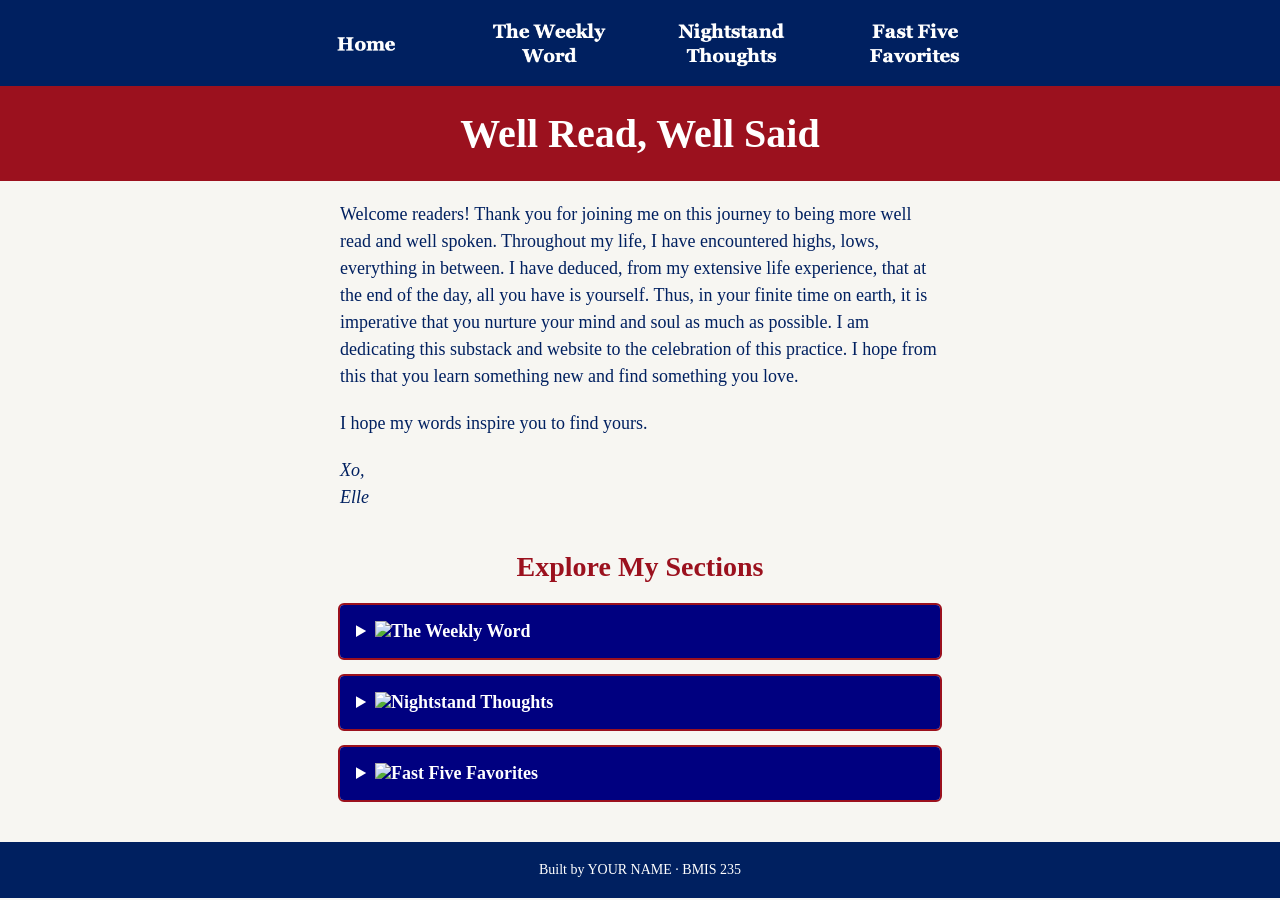
==== index.html @ b7dc9786 "Update index.html" ====
<!DOCTYPE html>
<!--
  Author: YOUR NAME
  GU username: YOUR-GU-USERNAME
  Course: BMIS 235 - HTML-3
-->
<html lang="en">
<head>
<meta charset="utf-8">
<meta name="viewport" content="width=device-width, initial-scale=1">
<meta name="author" content="YOUR NAME">
<title>Well Read, Well Said</title>

<!-- this one line connects the page to the stylesheet -->
<link rel="stylesheet" href="styles.css">
</head>
<body>

<nav>
    <a href="index.html"><img src="img/home.png" alt="Home"></a>
    <a href="weekly-word.html"><img src="img/weekly-word.png" alt="The Weekly Word"></a>
    <a href="nightstand-thoughts.html"><img src="img/nightstand-thoughts.png" alt="Nightstand Thoughts"></a>
    <a href="fast-five-favorites.html"><img src="img/fast-five-favorites.png" alt="Fast Five Favorites"></a>
</nav>

<h1>Well Read, Well Said</h1>

<p>Welcome readers! Thank you for joining me on this journey to being more well read and well spoken. Throughout my life, I have encountered highs, lows, everything in between. I have deduced, from my extensive life experience, that at the end of the day, all you have is yourself. Thus, in your finite time on earth, it is imperative that you nurture your mind and soul as much as possible. I am dedicating this substack and website to the celebration of this practice. I hope from this that you learn something new and find something you love.</p>

<p>I hope my words inspire you to find yours.</p>

<p class="signoff">Xo,<br>Elle</p>

<h2>Explore My Sections</h2>

<details>
    <summary><img src="img/weekly-word-logo.png" alt="The Weekly Word"></summary>
    <p>A long form essay where I explore one topic or idea that has plagued my mind during the week.</p>
</details>

<details>
    <summary><img src="img/nightstand-thoughts-logo.png" alt="Nightstand Thoughts"></summary>
    <p>We all have those words that race through our minds and keep us awake at night. I choose to write mine down and share them.</p>
</details>

<details>
    <summary><img src="img/fast-five-favorites-logo.png" alt="Fast Five Favorites"></summary>
    <p>A weekly roundup of my 5 favorites. Typically including a favorite song or two, a favorite item, and just about anything else I am loving.</p>
</details>

<footer>Built by YOUR NAME &middot; BMIS 235</footer>

</body>
</html>
---- styles.css ----
/* =====================================================================
   styles.css  ·  WELL READ, WELL SAID
   Font: Georgia · Main colors: navy #000080 and ruby #9B111E
   Page background: #f7f6f2
   ===================================================================== */

body {
    font-family: Georgia, "Times New Roman", serif;
    background-color: #f7f6f2;
    color: #002060;
    margin: 0;
}

nav {
    background-color: #002060;
    padding: 14px;
    text-align: center;
}

/* every image inside the menu is forced to the same height.
   If your images still look different sizes, their WIDTHS are
   different: go back to Excel and make every cell the same size. */
nav img {
    height: 50px;
    margin: 4px;
    vertical-align: middle;
}

/* no underline or border around the image links */
nav a {
    text-decoration: none;
}

h1 {
    background-color: #9B111E;
    color: #ffffff;
    text-align: center;
    font-size: 40px;
    margin: 0;
    padding: 24px 10px;
}

p {
    max-width: 600px;
    margin: 20px auto;
    padding: 0 16px;
    font-size: 18px;
    line-height: 1.5;
}

footer {
    background-color: #002060;
    color: #ffffff;
    text-align: center;
    font-size: 14px;
    margin-top: 40px;
    padding: 20px;
}
h2 {
    color: #9B111E;
    text-align: center;
    font-size: 28px;
    margin: 40px 0 20px;
}

.signoff {
    font-style: italic;
}

/* the three clickable section buttons */
details {
    max-width: 600px;
    margin: 14px auto;
    border: 2px solid #9B111E;
    border-radius: 6px;
    background-color: #ffffff;
    overflow: hidden;
}

summary {
    background-color: #000080;
    color: #ffffff;
    font-size: 18px;
    font-weight: bold;
    padding: 16px;
    cursor: pointer;
}

/* the button turns ruby while it is open */
details[open] summary {
    background-color: #9B111E;
}

details p {
    max-width: none;
    margin: 0;
    padding: 16px;
}
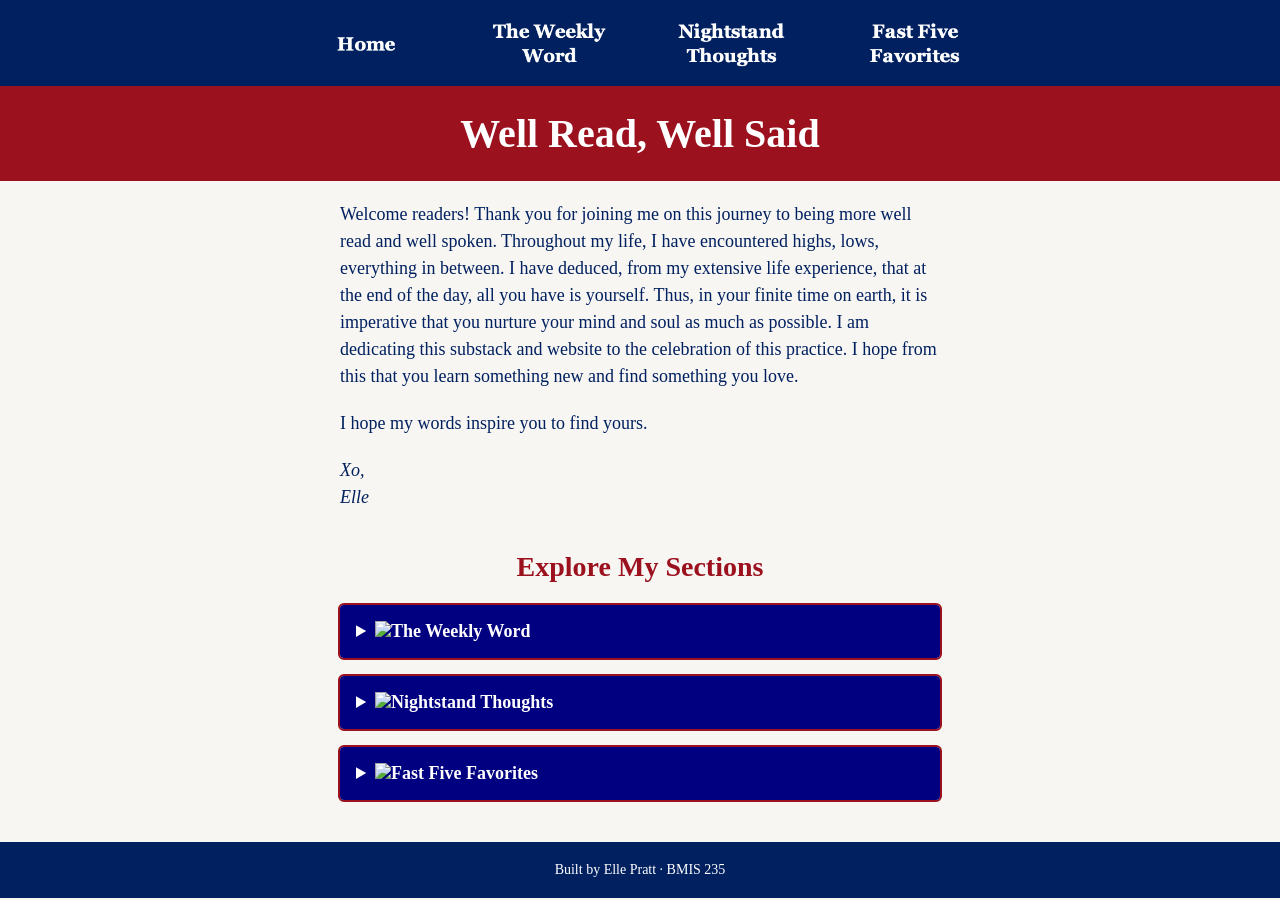
==== commit 4f382316: "Update footer with correct author name" ====
--- a/index.html
+++ b/index.html
@@ -48,7 +48,7 @@
     <p>A weekly roundup of my 5 favorites. Typically including a favorite song or two, a favorite item, and just about anything else I am loving.</p>
 </details>
 
-<footer>Built by YOUR NAME &middot; BMIS 235</footer>
+<footer>Built by Elle Pratt &middot; BMIS 235</footer>
 
 </body>
 </html>
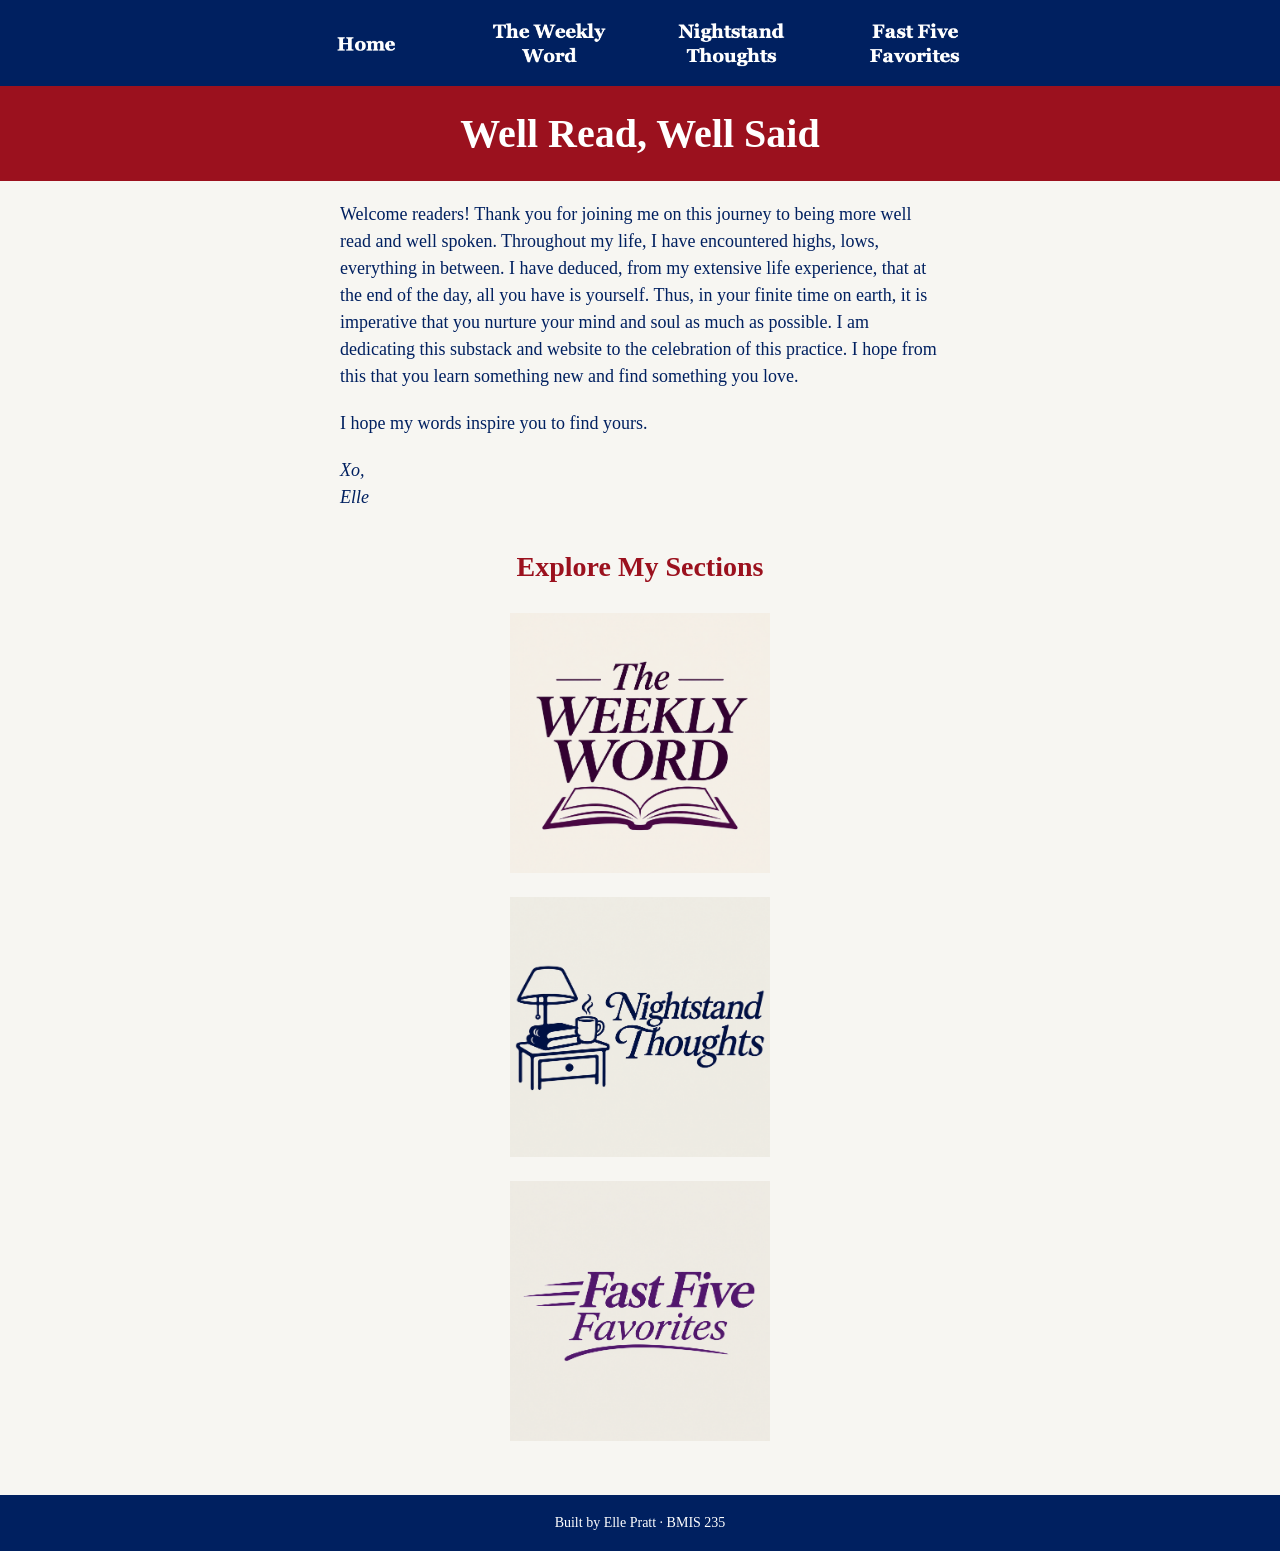
==== commit 49bba908: "Update image source paths in index.html" ====
--- a/index.html
+++ b/index.html
@@ -34,17 +34,17 @@
 <h2>Explore My Sections</h2>
 
 <details>
-    <summary><img src="img/weekly-word-logo.png" alt="The Weekly Word"></summary>
+    <summary><img src="img/The Weekly Word Logo.png" alt="The Weekly Word"></summary>
     <p>A long form essay where I explore one topic or idea that has plagued my mind during the week.</p>
 </details>
 
 <details>
-    <summary><img src="img/nightstand-thoughts-logo.png" alt="Nightstand Thoughts"></summary>
+    <summary><img src="img/Navy Blue Nightstand Elegance.png" alt="Nightstand Thoughts"></summary>
     <p>We all have those words that race through our minds and keep us awake at night. I choose to write mine down and share them.</p>
 </details>
 
 <details>
-    <summary><img src="img/fast-five-favorites-logo.png" alt="Fast Five Favorites"></summary>
+    <summary><img src="img/Fast Five Favorites Logo (1).png" alt="Fast Five Favorites"></summary>
     <p>A weekly roundup of my 5 favorites. Typically including a favorite song or two, a favorite item, and just about anything else I am loving.</p>
 </details>
 
--- a/styles.css
+++ b/styles.css
@@ -17,16 +17,13 @@
     text-align: center;
 }
 
-/* every image inside the menu is forced to the same height.
-   If your images still look different sizes, their WIDTHS are
-   different: go back to Excel and make every cell the same size. */
+
 nav img {
     height: 50px;
     margin: 4px;
     vertical-align: middle;
 }
 
-/* no underline or border around the image links */
 nav a {
     text-decoration: none;
 }
@@ -67,32 +64,29 @@
     font-style: italic;
 }
 
-/* the three clickable section buttons */
-details {
-    max-width: 600px;
-    margin: 14px auto;
-    border: 2px solid #9B111E;
-    border-radius: 6px;
-    background-color: #ffffff;
-    overflow: hidden;
+summary {
+    background-color: #f7f6f2;
+    text-align: center;
+    padding: 10px;
+    cursor: pointer;
+    list-style: none;
 }
 
-summary {
-    background-color: #000080;
-    color: #ffffff;
-    font-size: 18px;
-    font-weight: bold;
-    padding: 16px;
-    cursor: pointer;
+summary::-webkit-details-marker {
+    display: none;
 }
 
-/* the button turns ruby while it is open */
-details[open] summary {
-    background-color: #9B111E;
+summary img {
+    width: 100%;
+    max-width: 260px;
+    height: auto;
+    mix-blend-mode: multiply;
 }
 
-details p {
-    max-width: none;
-    margin: 0;
-    padding: 16px;
+summary:hover {
+    background-color: #efede6;
 }
+
+details[open] {
+    border-color: #000080;
+}
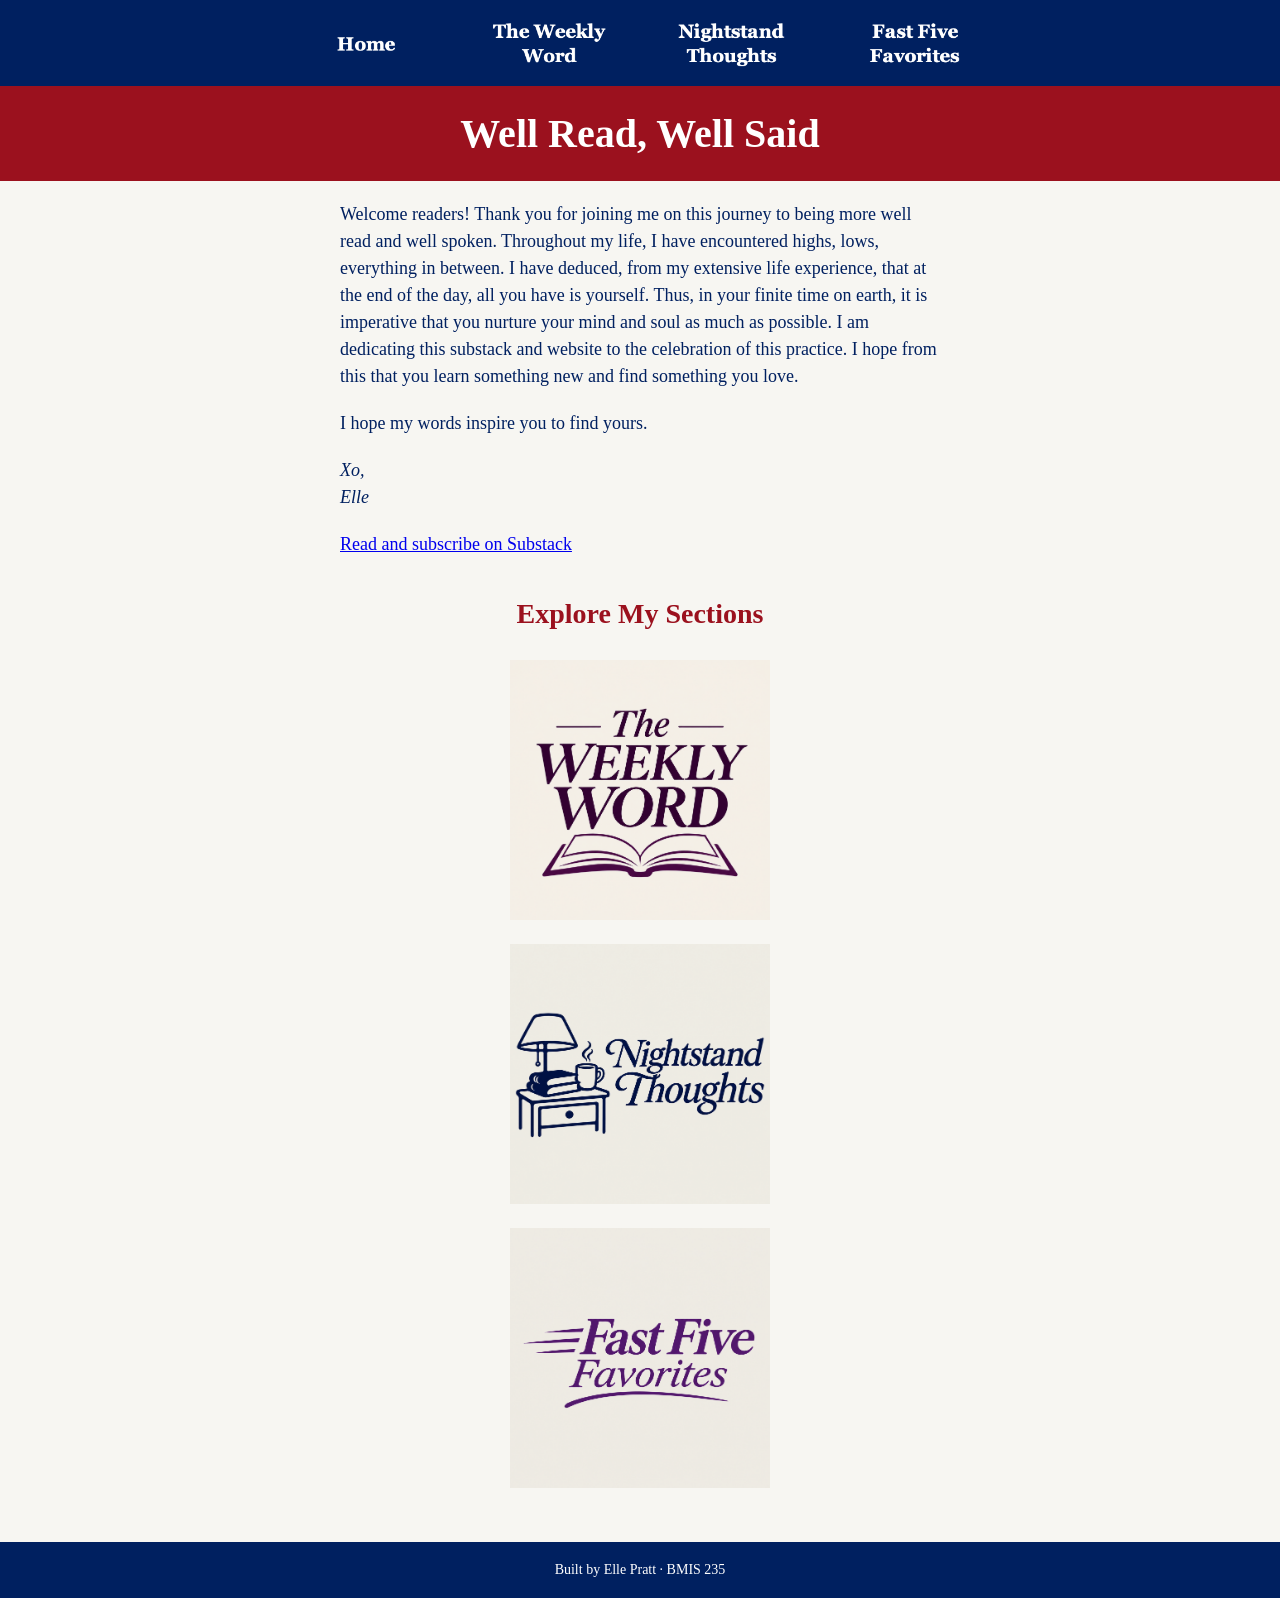
==== commit 94ac5973: "Add Substack link to index.html" ====
--- a/index.html
+++ b/index.html
@@ -31,23 +31,28 @@
 
 <p class="signoff">Xo,<br>Elle</p>
 
+  <p class="substack-link"><a href="https://wellreadwellsaid.substack.com/">Read and subscribe on Substack</a></p>
+
 <h2>Explore My Sections</h2>
 
-<details>
-    <summary><img src="img/The Weekly Word Logo.png" alt="The Weekly Word"></summary>
-    <p>A long form essay where I explore one topic or idea that has plagued my mind during the week.</p>
-</details>
+<div class="sections">
 
-<details>
-    <summary><img src="img/Navy Blue Nightstand Elegance.png" alt="Nightstand Thoughts"></summary>
-    <p>We all have those words that race through our minds and keep us awake at night. I choose to write mine down and share them.</p>
-</details>
+    <details>
+        <summary><img src="img/The Weekly Word Logo.png" alt="The Weekly Word"></summary>
+        <p>A long form essay where I explore one topic or idea that has plagued my mind during the week.</p>
+    </details>
 
-<details>
-    <summary><img src="img/Fast Five Favorites Logo (1).png" alt="Fast Five Favorites"></summary>
-    <p>A weekly roundup of my 5 favorites. Typically including a favorite song or two, a favorite item, and just about anything else I am loving.</p>
-</details>
+    <details>
+        <summary><img src="img/Navy Blue Nightstand Elegance.png" alt="Nightstand Thoughts"></summary>
+        <p>We all have those words that race through our minds and keep us awake at night. I choose to write mine down and share them.</p>
+    </details>
 
+    <details>
+        <summary><img src="img/Fast Five Favorites Logo (1).png" alt="Fast Five Favorites"></summary>
+        <p>A weekly roundup of my 5 favorites. Typically including a favorite song or two, a favorite item, and just about anything else I am loving.</p>
+    </details>
+
+</div>
 <footer>Built by Elle Pratt &middot; BMIS 235</footer>
 
 </body>
--- a/styles.css
+++ b/styles.css
@@ -89,4 +89,35 @@
 
 details[open] {
     border-color: #000080;
+
+.sections {
+    display: flex;
+    justify-content: center;
+    align-items: flex-start;  /* an opened box doesn't stretch the other two */
+    gap: 12px;
+    max-width: 760px;
+    margin: 20px auto;
+    padding: 0 16px;
 }
+
+.sections details {
+    flex: 1;
+    max-width: none;
+    margin: 0;
+}
+
+/* much smaller logos */
+.sections summary {
+    padding: 6px;
+}
+
+.sections summary img {
+    width: 100%;
+    max-width: 150px;
+}
+
+.sections details p {
+    font-size: 15px;
+    padding: 12px;
+}
+}
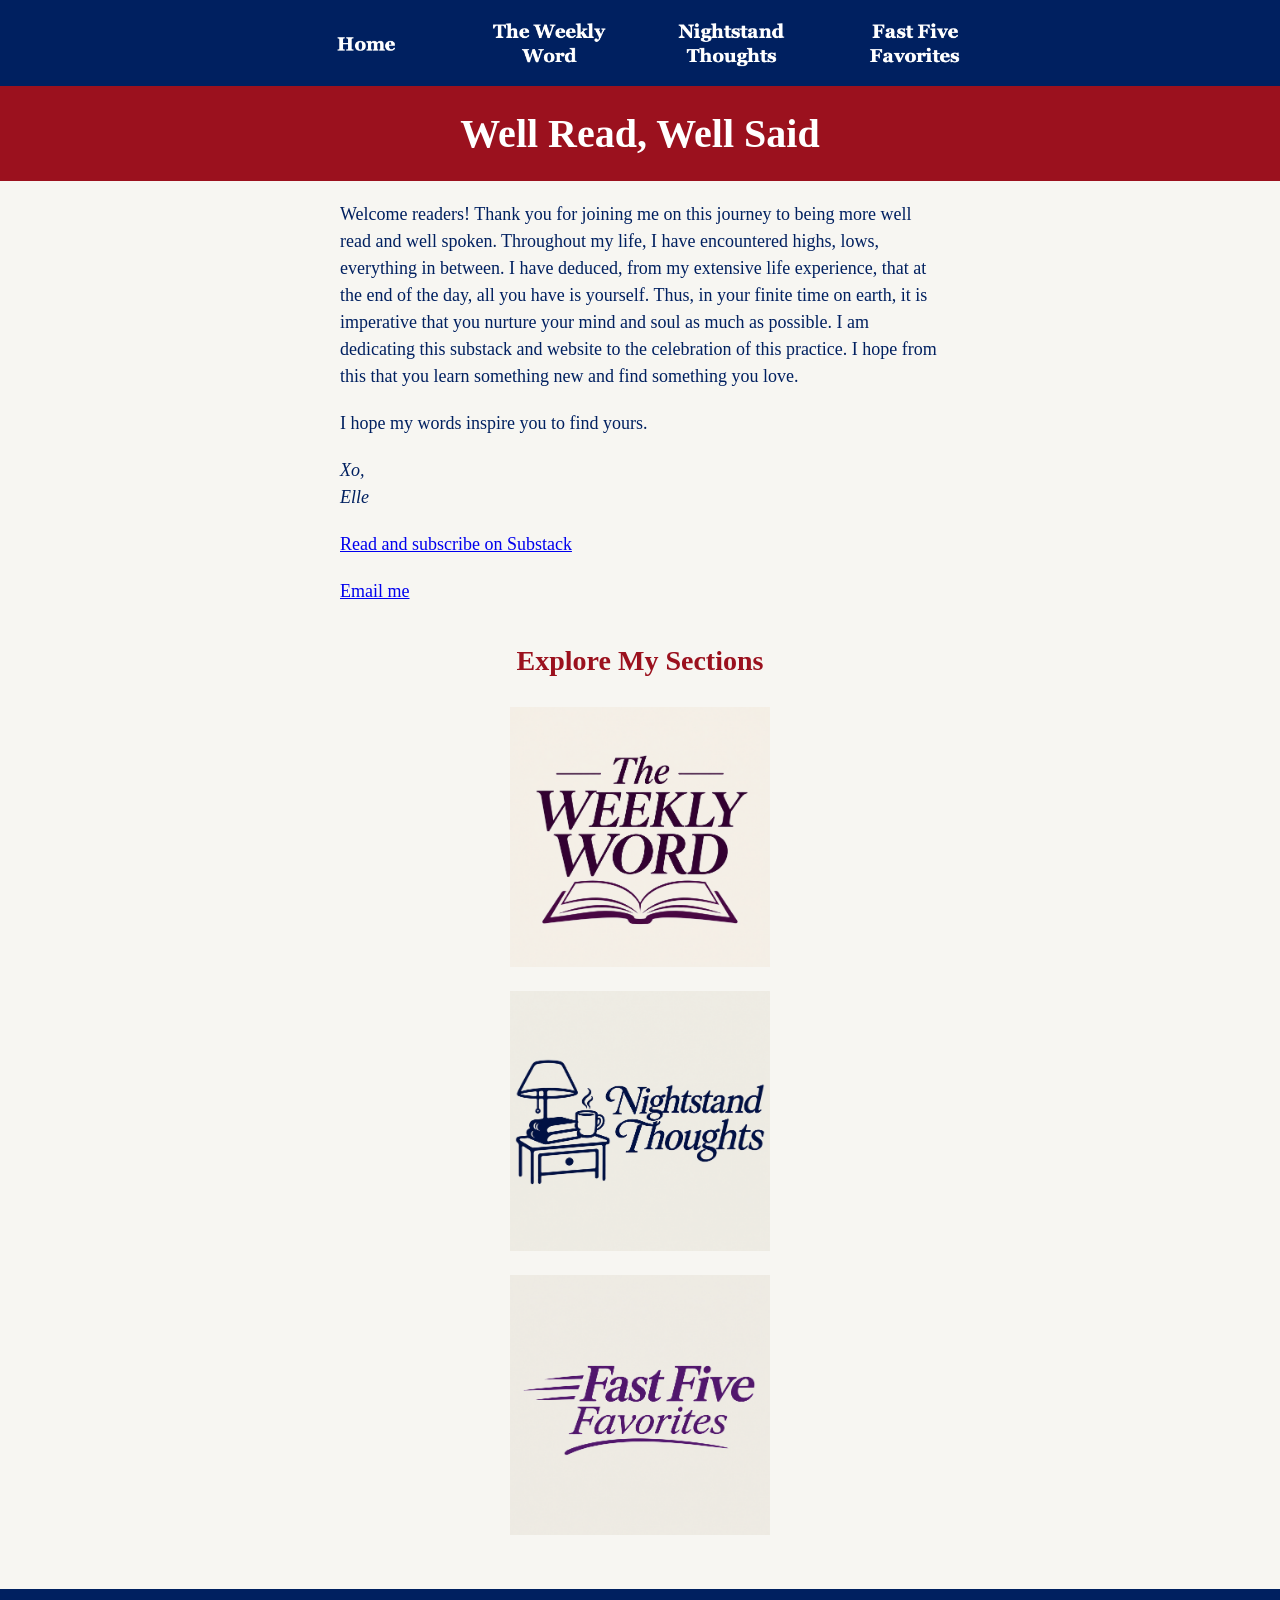
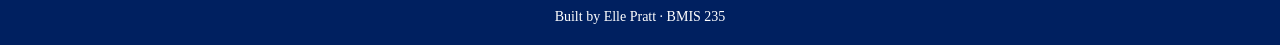
==== commit 78b67fab: "Add email link to Substack in index.html" ====
--- a/index.html
+++ b/index.html
@@ -33,6 +33,8 @@
 
   <p class="substack-link"><a href="https://wellreadwellsaid.substack.com/">Read and subscribe on Substack</a></p>
 
+<p class="substack-link"><a href="mailto:wellreadwellsaid@substack.com">Email me</a></p>
+
 <h2>Explore My Sections</h2>
 
 <div class="sections">
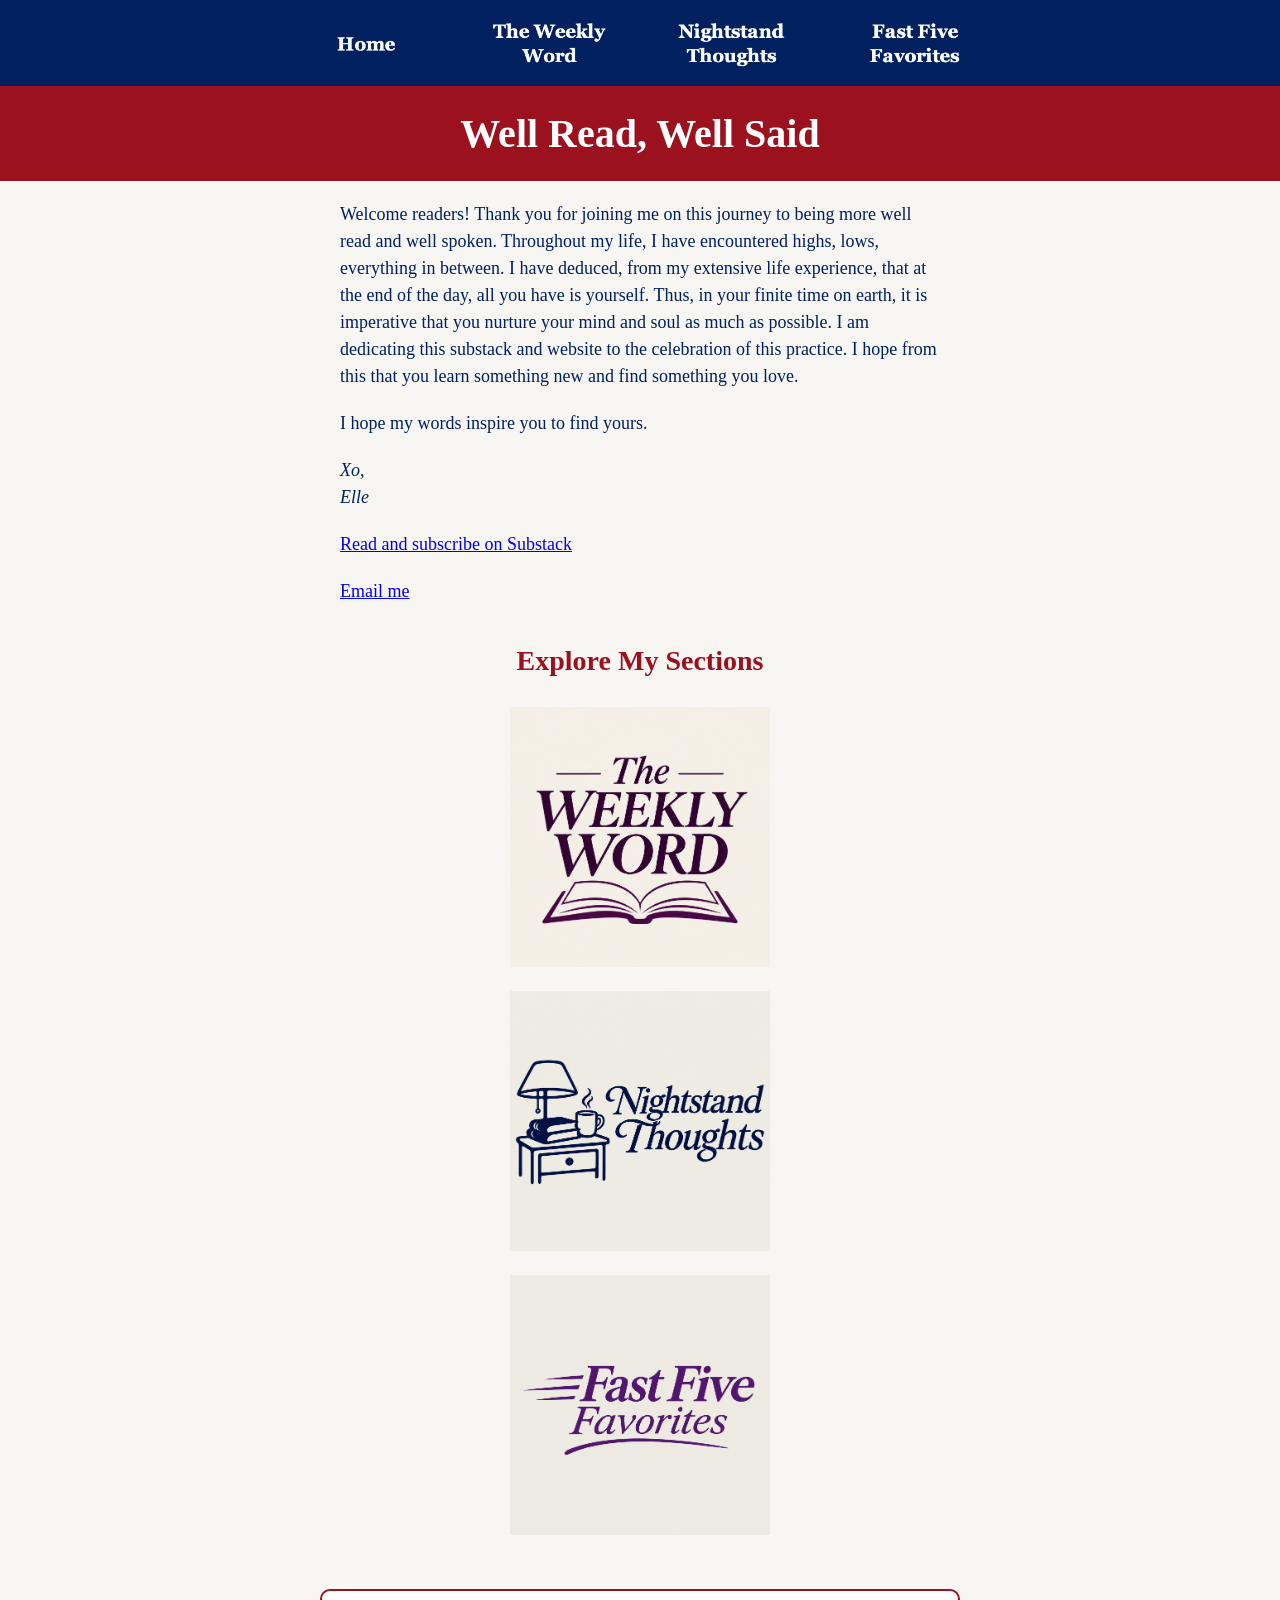
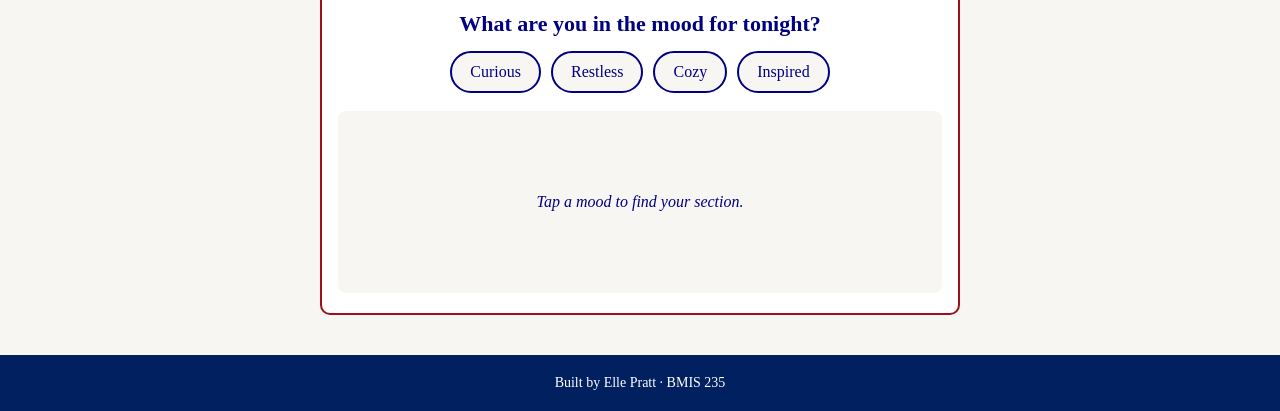
==== commit 3ff25d79: "Implement mood selection UI with buttons and results Added a mood selection interface with buttons a" ====
--- a/index.html
+++ b/index.html
@@ -55,6 +55,167 @@
     </details>
 
 </div>
+  <div class="showcase">
+    <!-- HTML: a heading, four mood buttons, and a result card that fills in when a mood is clicked -->
+<div class="sc-wrap">
+    <div class="sc-title">What are you in the mood for tonight?</div>
+    <div class="sc-moods" id="sc-moods"></div>
+    <div class="sc-result" id="sc-result" aria-live="polite">
+        <div class="sc-hint">Tap a mood to find your section.</div>
+    </div>
+</div>
+
+<!-- CSS: every rule starts with .showcase so it can't change the rest of the page -->
+<style>
+.showcase {
+    max-width: 640px;
+    margin: 40px auto;
+    padding: 0 16px;
+    font-family: Georgia, "Times New Roman", serif;
+}
+.showcase .sc-wrap {
+    background: #ffffff;
+    border: 2px solid #9B111E;
+    border-radius: 10px;
+    padding: 20px 16px;
+    text-align: center;
+}
+.showcase .sc-title {
+    color: #000080;
+    font-size: 22px;
+    font-weight: bold;
+    margin-bottom: 14px;
+}
+.showcase .sc-moods {
+    display: flex;
+    flex-wrap: wrap;
+    justify-content: center;
+    gap: 10px;
+}
+.showcase .sc-mood {
+    background: #f7f6f2;
+    color: #000080;
+    border: 2px solid #000080;
+    border-radius: 999px;
+    padding: 10px 18px;
+    font-family: inherit;
+    font-size: 16px;
+    cursor: pointer;
+    transition: transform 0.15s, background 0.15s;
+}
+.showcase .sc-mood:hover {
+    transform: scale(1.06);
+}
+.showcase .sc-mood.active {
+    background: #000080;
+    color: #ffffff;
+}
+.showcase .sc-result {
+    margin-top: 18px;
+    min-height: 150px;
+    display: flex;
+    flex-direction: column;
+    justify-content: center;
+    align-items: center;
+    background: #f7f6f2;
+    border-radius: 8px;
+    padding: 16px;
+}
+.showcase .sc-hint {
+    color: #000080;
+    font-style: italic;
+}
+.showcase .sc-section {
+    color: #9B111E;
+    font-size: 22px;
+    font-weight: bold;
+    margin-bottom: 8px;
+}
+.showcase .sc-prompt {
+    color: #000080;
+    font-size: 16px;
+    line-height: 1.5;
+    margin-bottom: 14px;
+}
+.showcase .sc-link {
+    background: #9B111E;
+    color: #ffffff;
+    text-decoration: none;
+    padding: 10px 20px;
+    border-radius: 6px;
+    font-weight: bold;
+}
+.showcase .sc-link:hover {
+    background: #000080;
+    color: #ffffff;
+}
+.showcase .sc-fade {
+    animation: sc-fadein 0.4s ease;
+}
+@keyframes sc-fadein {
+    from { opacity: 0; transform: translateY(8px); }
+    to   { opacity: 1; transform: translateY(0); }
+}
+</style>
+
+<!-- JavaScript: builds the mood buttons and shows the matching section when one is clicked -->
+<script>
+(function () {
+    var moods = [
+        { label: "Curious", section: "The Weekly Word",
+          prompt: "Got a question you can't shake? Settle in for a long form essay that follows one idea all the way through.",
+          link: "weekly-word.html" },
+        { label: "Restless", section: "Nightstand Thoughts",
+          prompt: "Mind racing? Read the thoughts that keep me up at night, and maybe feel a little less alone with yours.",
+          link: "nightstand-thoughts.html" },
+        { label: "Cozy", section: "Fast Five Favorites",
+          prompt: "Want something light? Here are five things I'm loving this week, including songs, finds, and more.",
+          link: "fast-five-favorites.html" },
+        { label: "Inspired", section: "The Weekly Word",
+          prompt: "Feeling a spark? Read an essay that might hand you the words for it.",
+          link: "weekly-word.html" }
+    ];
+
+    var moodBox = document.getElementById("sc-moods");
+    var result = document.getElementById("sc-result");
+
+    moods.forEach(function (m) {
+        var btn = document.createElement("button");
+        btn.type = "button";
+        btn.className = "sc-mood";
+        btn.textContent = m.label;
+        btn.addEventListener("click", function () {
+            var all = moodBox.querySelectorAll(".sc-mood");
+            for (var i = 0; i < all.length; i++) { all[i].classList.remove("active"); }
+            btn.classList.add("active");
+
+            result.innerHTML = "";
+            var wrap = document.createElement("div");
+            wrap.className = "sc-fade";
+
+            var s = document.createElement("div");
+            s.className = "sc-section";
+            s.textContent = m.section;
+
+            var p = document.createElement("div");
+            p.className = "sc-prompt";
+            p.textContent = m.prompt;
+
+            var a = document.createElement("a");
+            a.className = "sc-link";
+            a.href = m.link;
+            a.textContent = "Read " + m.section;
+
+            wrap.appendChild(s);
+            wrap.appendChild(p);
+            wrap.appendChild(a);
+            result.appendChild(wrap);
+        });
+        moodBox.appendChild(btn);
+    });
+})();
+</script>
+  </div>
 <footer>Built by Elle Pratt &middot; BMIS 235</footer>
 
 </body>
--- a/styles.css
+++ b/styles.css
@@ -120,4 +120,22 @@
     font-size: 15px;
     padding: 12px;
 }
+nav {
+    border-radius: 12px;
+    max-width: 900px;
+    margin: 12px auto;
 }
+nav img {
+    transition: transform 0.2s;
+}
+
+nav img:hover {
+    transform: scale(1.1);
+}
+   h1 {
+    letter-spacing: 2px;
+}
+
+h2 {
+    letter-spacing: 1px;
+}
